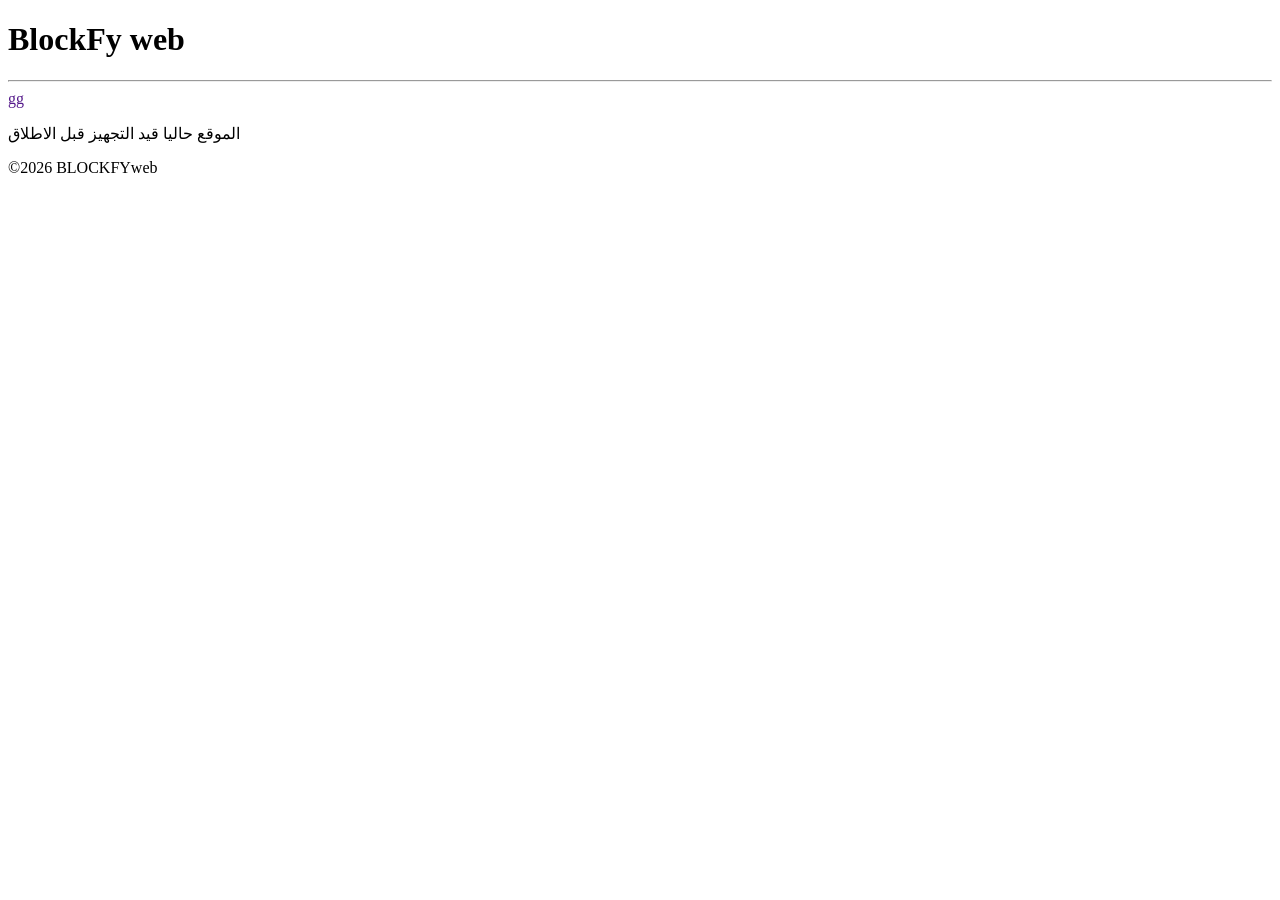
==== index.html @ 71606129 "Add files via upload" ====
<!DOCTYPE html>
<html lang="en">
<head>
    <meta charset="UTF-8">
    <meta name="viewport" content="width=device-width, initial-scale=1.0">
    <title>BLOCKFYweb</title>
      
        <link rel="stylesheet" href="styles.css">
    
        <link rel="icon" type="image/png" href="1776730864707.png">
</head>
<body>
  <h1 class="title">BlockFy web</h1>
        <hr>
    
    

      
  <a href="" download=" gts.png">gg</a>
   





    <p>الموقع حاليا قيد التجهيز قبل الاطلاق</p>
    
 



    
   



   
    



















    

    <p3>©2026 BLOCKFYweb</p3>

    <script src="GD.js"></script>
</body>
</html>
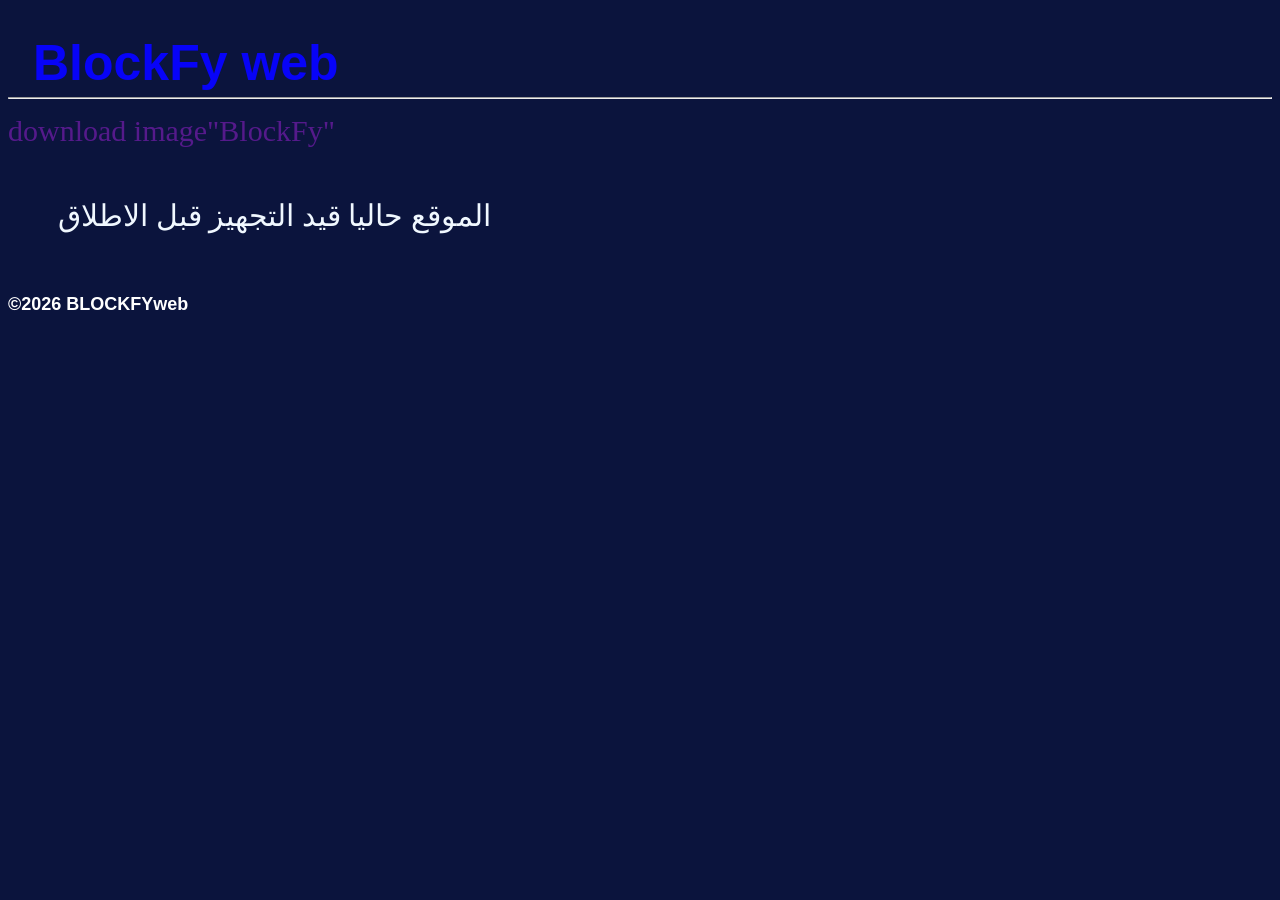
==== commit 79d6bb91: "Add files via upload" ====
--- a/index.html
+++ b/index.html
@@ -5,7 +5,7 @@
     <meta name="viewport" content="width=device-width, initial-scale=1.0">
     <title>BLOCKFYweb</title>
       
-        <link rel="stylesheet" href="styles.css">
+        <link rel="stylesheet" href="style.css">
     
         <link rel="icon" type="image/png" href="1776730864707.png">
 </head>
@@ -16,7 +16,7 @@
     
 
       
-  <a href="" download=" gts.png">gg</a>
+  <a href="" download=" gts.png">download image"BlockFy"</a>
    
 
 
--- a/style.css
+++ b/style.css
@@ -0,0 +1,91 @@
+button:hover {
+  background-color: rgb(250, 250, 250);
+  cursor: pointer; 
+}
+
+body{
+    background-color: rgb(11, 20, 61);
+    font-size: 30px;
+    color: rgb(7, 3, 248);
+    flex-direction: column;
+    align-items: center;
+    justify-content: center;
+}
+p{
+color: rgb(255, 255, 255);
+
+}
+
+p3{
+    color: rgb(255, 255, 255);
+    font-size: 18px;
+font-weight: bold;
+font-family: 'Cairo',sans-serif;
+
+
+
+
+}
+
+
+
+
+
+.btn{
+
+
+border: none;
+border-radius: 12px;
+font-size: 18px;
+font-weight: bold;
+font-family: 'Cairo',sans-serif;
+
+
+box-shadow: 0 4px 15px rgba(206, 14, 14, 0.4);
+
+
+
+transition: all 0.3s ease;
+
+margin: 10px;
+
+    display:flex;
+    margin:auto;
+
+    background-color:rgb(190, 202, 204)
+
+}
+a{
+    background-color: rgb(a0, 19, 59);
+}
+
+
+
+h1{
+min-width: 80px;
+height: 30px;
+padding: 0 25px;
+border: none;
+border-radius: 12px;
+font-size: 50px;
+font-weight: bold;
+font-family: 'Cairo',sans-serif;
+   
+}
+
+
+
+p{
+    color: aliceblue;
+    
+    margin:50px;
+
+
+
+}
+a{
+    text-decoration: none;
+}
+h2{
+    color:gold
+}
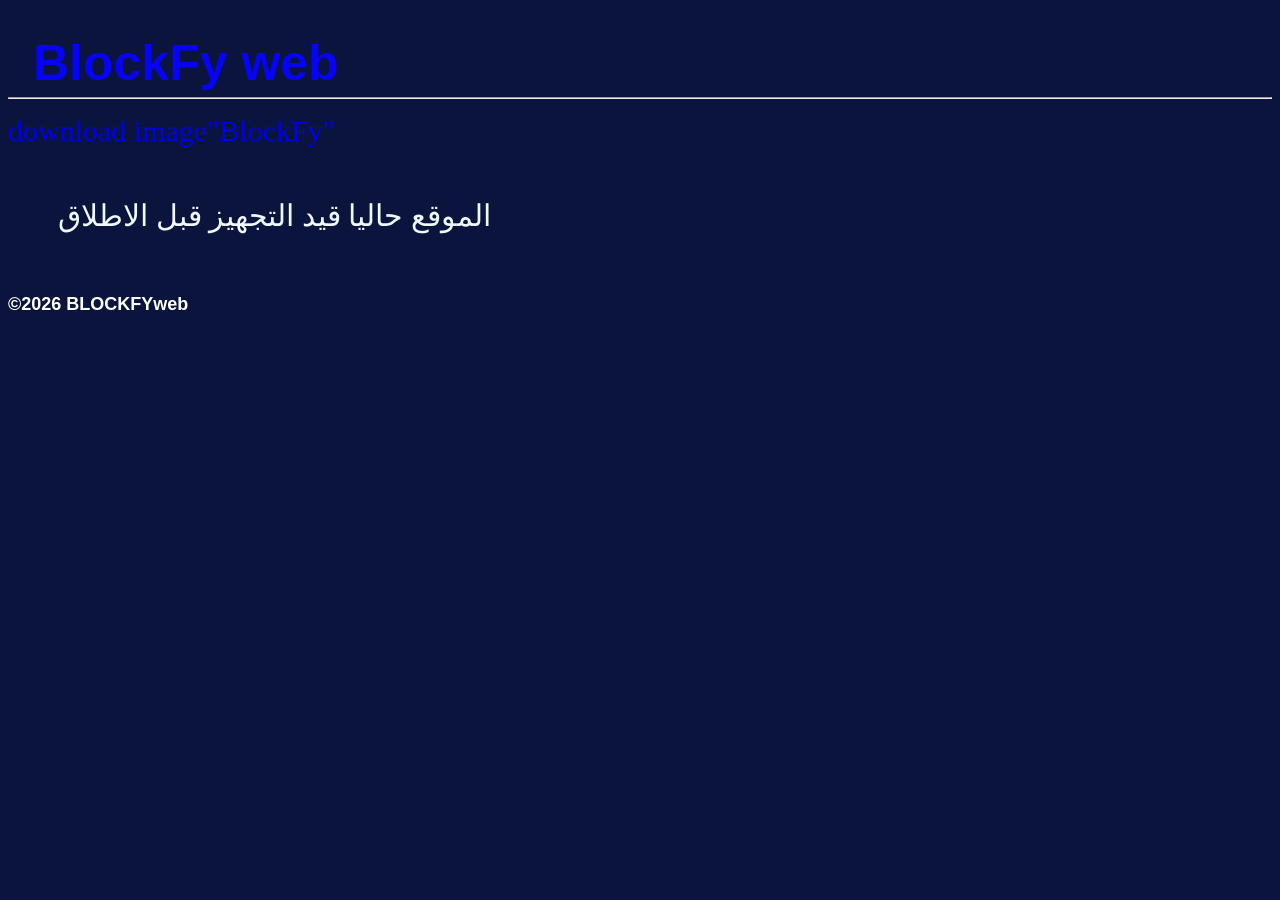
==== commit 861b05d4: "Fix HTML structure and update download link" ====
--- a/index.html
+++ b/index.html
@@ -16,7 +16,7 @@
     
 
       
-  <a href="" download=" gts.png">download image"BlockFy"</a>
+  <a href="1776730864707.png" download=" BlockFyimag.png">download image"BlockFy"</a>
    
 
 
@@ -61,4 +61,4 @@
 
     <script src="GD.js"></script>
 </body>
-</html>+</html>
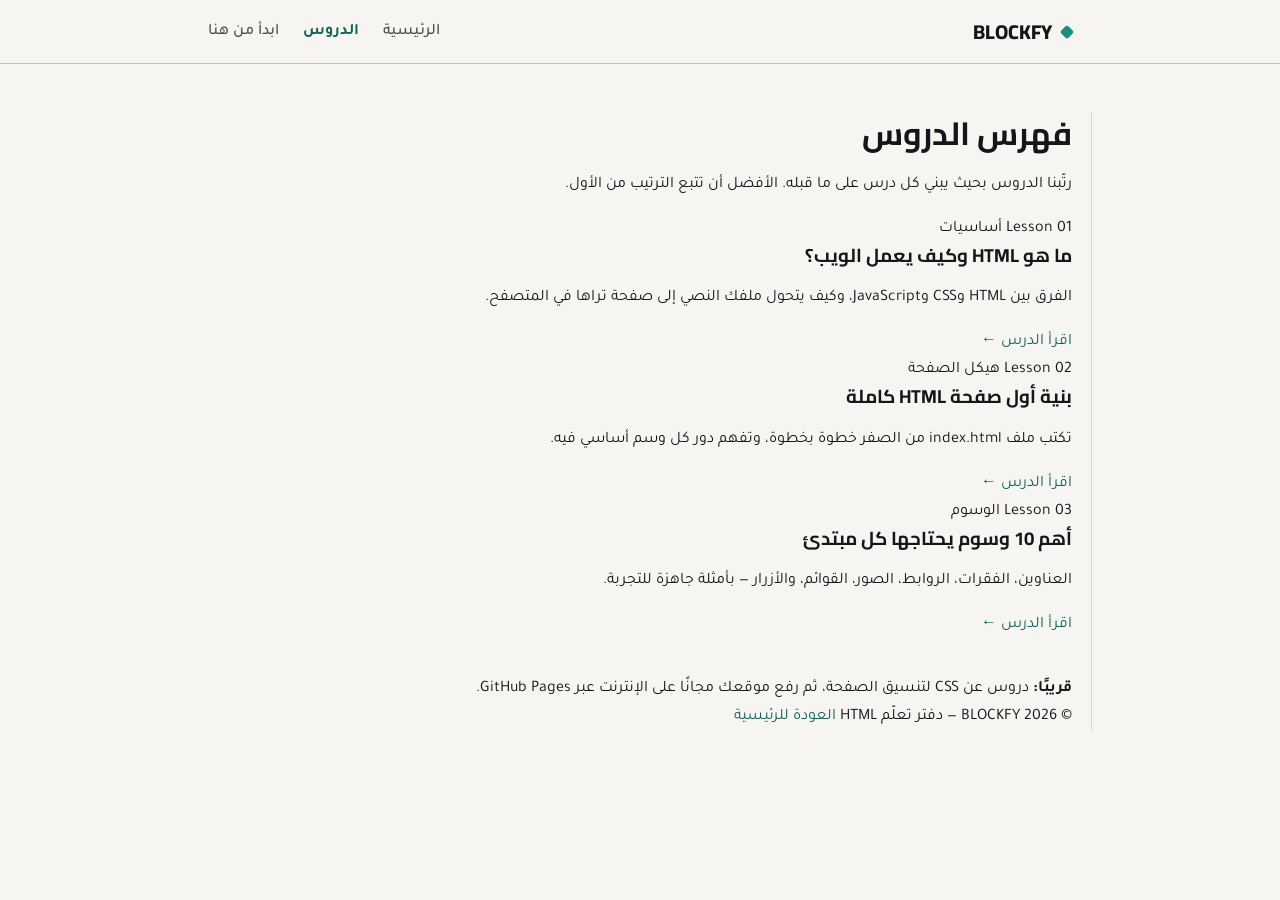
==== commit 04282007: "Add files via upload" ====
--- a/index.html
+++ b/index.html
@@ -1,64 +1,78 @@
 <!DOCTYPE html>
-<html lang="en">
+<html lang="ar" dir="rtl">
 <head>
-    <meta charset="UTF-8">
-    <meta name="viewport" content="width=device-width, initial-scale=1.0">
-    <title>BLOCKFYweb</title>
-      
-        <link rel="stylesheet" href="style.css">
-    
-        <link rel="icon" type="image/png" href="1776730864707.png">
+<meta charset="UTF-8">
+<meta name="viewport" content="width=device-width, initial-scale=1.0">
+<title>BLOCKFYweb</title>
+<meta name="description" content="تعلم  بعض المعلومات حول HTML">
+<meta name="theme-color" content="#F6F5F1">
+<link rel="icon" href="1776730864707.png">
+<link rel="stylesheet" href="style.css">
 </head>
 <body>
-  <h1 class="title">BlockFy web</h1>
-        <hr>
-    
-    
 
-      
-  <a href="1776730864707.png" download=" BlockFyimag.png">download image"BlockFy"</a>
-   
+<header class="site-header">
+  <div class="bar">
+    <a href="index.html" class="brand"><span class="dot"></span> BLOCKFY</a>
+    <nav class="main-nav">
+      <a href="index.html">الرئيسية</a>
+      <a href="Lessons.html" class="active">الدروس</a>
+      <a href="Lessons_1.html">ابدأ من هنا</a>
+    </nav>
+    <button class="nav-toggle" aria-label="فتح القائمة" aria-expanded="false">☰</button>
+  </div>
+</header>
 
+<section style="padding-top:48px;">
+  <div class="notebook">
+    <div class="section-head">
+      <div>
+        <h1 style="font-size:2rem;">فهرس الدروس</h1>
+        <p>رتّبنا الدروس بحيث يبني كل درس على ما قبله. الأفضل أن تتبع الترتيب من الأول.</p>
+      </div>
+    </div>
 
+    <div class="lesson-grid">
 
+      <article class="lesson-card">
+        <span class="lesson-num">Lesson 01</span>
+        <span class="tag-pill">أساسيات</span>
+        <h3>ما هو HTML وكيف يعمل الويب؟</h3>
+        <p>الفرق بين HTML وCSS وJavaScript، وكيف يتحول ملفك النصي إلى صفحة تراها في المتصفح.</p>
+        <a href="Lessons_1.html" class="read-more">اقرأ الدرس ←</a>
+      </article>
 
+      <article class="lesson-card">
+        <span class="lesson-num">Lesson 02</span>
+        <span class="tag-pill">هيكل الصفحة</span>
+        <h3>بنية أول صفحة HTML كاملة</h3>
+        <p>تكتب ملف index.html من الصفر خطوة بخطوة، وتفهم دور كل وسم أساسي فيه.</p>
+        <a href="Lessons_2.html" class="read-more">اقرأ الدرس ←</a>
+      </article>
 
-    <p>الموقع حاليا قيد التجهيز قبل الاطلاق</p>
-    
- 
+      <article class="lesson-card">
+        <span class="lesson-num">Lesson 03</span>
+        <span class="tag-pill">الوسوم</span>
+        <h3>أهم 10 وسوم يحتاجها كل مبتدئ</h3>
+        <p>العناوين، الفقرات، الروابط، الصور، القوائم، والأزرار — بأمثلة جاهزة للتجربة.</p>
+        <a href="Lessons_3.html" class="read-more">اقرأ الدرس ←</a>
+      </article>
 
+    </div>
 
+    <div class="callout" style="margin-top:36px;">
+      <strong>قريبًا:</strong> دروس عن CSS لتنسيق الصفحة، ثم رفع موقعك مجانًا على الإنترنت عبر GitHub Pages.
+    </div>
+  </div>
+</section>
 
-    
-   
+<footer>
+  <div class="notebook">
+    <span>© 2026 BLOCKFY — دفتر تعلّم HTML</span>
+    <span><a href="index.html">العودة للرئيسية</a></span>
+  </div>
+</footer>
 
-
-
-   
-    
-
-
-
-
-
-
-
-
-
-
-
-
-
-
-
-
-
-
-
-    
-
-    <p3>©2026 BLOCKFYweb</p3>
-
-    <script src="GD.js"></script>
+<script src="script.js"></script>
 </body>
 </html>
--- a/style.css
+++ b/style.css
@@ -1,91 +1,191 @@
-button:hover {
-  background-color: rgb(250, 250, 250);
-  cursor: pointer; 
+/* ============================================
+   BLOCKFY — دفتر تعلّم HTML
+   نظام التصميم: ورقة دفتر + حبر + لون توقيع تيل
+   ============================================ */
+
+@import url('https://fonts.googleapis.com/css2?family=Cairo:wght@500;700;800&family=Tajawal:wght@400;500;700&family=Fira+Code:wght@400;500&display=swap');
+
+:root{
+  --paper: #F6F5F1;
+  --paper-raised: #FFFFFF;
+  --ink: #14171A;
+  --ink-soft: #4B4F54;
+  --rule: #C9C2B4;
+  --teal: #1C8C7D;
+  --teal-deep: #146358;
+  --highlight: #F4C744;
+  --danger: #C0503B;
+  --radius: 10px;
+  --max: 920px;
+  --font-display: 'Cairo', sans-serif;
+  --font-body: 'Tajawal', sans-serif;
+  --font-code: 'Fira Code', monospace;
+}
+
+@media (prefers-reduced-motion: reduce){
+  *{ animation-duration: 0.01ms !important; animation-iteration-count: 1 !important; transition-duration: 0.01ms !important; }
+}
+
+*{ box-sizing: border-box; }
+html{ scroll-behavior: smooth; -webkit-text-size-adjust: 100%; }
+
+@media (min-width: 1400px){
+  :root{ --max: 1040px; }
 }
 
 body{
-    background-color: rgb(11, 20, 61);
-    font-size: 30px;
-    color: rgb(7, 3, 248);
-    flex-direction: column;
-    align-items: center;
-    justify-content: center;
-}
-p{
-color: rgb(255, 255, 255);
-
+  margin: 0;
+  background: var(--paper);
+  color: var(--ink);
+  font-family: var(--font-body);
+  line-height: 1.75;
+  direction: rtl;
+  text-align: right;
 }
 
-p3{
-    color: rgb(255, 255, 255);
-    font-size: 18px;
-font-weight: bold;
-font-family: 'Cairo',sans-serif;
+img{ max-width: 100%; display: block; }
 
+a{ color: var(--teal-deep); text-decoration: none; }
+a:hover{ text-decoration: underline; }
 
-
-
+:focus-visible{
+  outline: 3px solid var(--teal);
+  outline-offset: 2px;
+  border-radius: 4px;
 }
 
-
-
-
-
-.btn{
-
-
-border: none;
-border-radius: 12px;
-font-size: 18px;
-font-weight: bold;
-font-family: 'Cairo',sans-serif;
-
-
-box-shadow: 0 4px 15px rgba(206, 14, 14, 0.4);
-
-
-
-transition: all 0.3s ease;
-
-margin: 10px;
-
-    display:flex;
-    margin:auto;
-
-    background-color:rgb(190, 202, 204)
-
-}
-a{
-    background-color: rgb(a0, 19, 59);
+h1, h2, h3, h4{
+  font-family: var(--font-display);
+  color: var(--ink);
+  margin: 0 0 .5em;
+  line-height: 1.35;
 }
 
-
-
-h1{
-min-width: 80px;
-height: 30px;
-padding: 0 25px;
-border: none;
-border-radius: 12px;
-font-size: 50px;
-font-weight: bold;
-font-family: 'Cairo',sans-serif;
-   
+code, pre, .mono{
+  font-family: var(--font-code);
+  direction: ltr;
+  text-align: left;
 }
 
+/* ---------- الهامش (خط الدفتر) ---------- */
+.notebook{
+  position: relative;
+  max-width: var(--max);
+  margin: 0 auto;
+  padding: 0 28px;
+}
+.notebook::before{
+  content: "";
+  position: absolute;
+  top: 0; bottom: 0;
+  right: 8px;
+  width: 1px;
+  background: var(--rule);
+  opacity: .6;
+}
+@media (max-width: 480px){
+  .notebook{ padding: 0 16px; }
+  .notebook::before{ display: none; }
+}
 
+/* ---------- الشريط العلوي ---------- */
+.site-header{
+  position: sticky;
+  top: 0;
+  z-index: 50;
+  background: rgba(246,245,241,.92);
+  backdrop-filter: blur(6px);
+  border-bottom: 1px solid var(--rule);
+}
+.site-header .bar{
+  display: flex;
+  align-items: center;
+  justify-content: space-between;
+  padding: 14px 28px;
+  max-width: var(--max);
+  margin: 0 auto;
+}
+@media (max-width: 480px){
+  .site-header .bar{ padding: 12px 16px; }
+  .brand{ font-size: 1.1rem; }
+}
+.brand{
+  display: flex;
+  align-items: center;
+  gap: 10px;
+  font-family: var(--font-display);
+  font-weight: 800;
+  font-size: 1.25rem;
+  color: var(--ink);
+}
+.brand .dot{
+  width: 10px; height: 10px;
+  background: var(--teal);
+  border-radius: 2px;
+  transform: rotate(45deg);
+}
+nav.main-nav{
+  display: flex;
+  gap: 24px;
+  font-weight: 500;
+}
+nav.main-nav a{ color: var(--ink-soft); }
+nav.main-nav a.active{ color: var(--teal-deep); font-weight: 700; }
 
-p{
-    color: aliceblue;
-    
-    margin:50px;
+.nav-toggle{
+  display: none;
+  background: none;
+  border: 1px solid var(--rule);
+  border-radius: 8px;
+  min-width: 44px;
+  min-height: 44px;
+  font-size: 1.2rem;
+  cursor: pointer;
+}
 
+@media (max-width: 720px){
+  nav.main-nav{
+    position: absolute;
+    top: 100%;
+    right: 0; left: 0;
+    background: var(--paper-raised);
+    border-bottom: 1px solid var(--rule);
+    flex-direction: column;
+    padding: 10px 20px 18px;
+    gap: 4px;
+    display: none;
+    box-shadow: 0 12px 20px -10px rgba(20,23,26,.15);
+  }
+  nav.main-nav.open{ display: flex; }
+  nav.main-nav a{
+    padding: 12px 6px;
+    border-bottom: 1px solid var(--rule);
+    width: 100%;
+  }
+  nav.main-nav a:last-child{ border-bottom: none; }
+  .nav-toggle{ display: inline-block; }
+}
 
-
+/* ---------- الهيرو ---------- */
+.hero{
+  padding: 64px 0 40px;
 }
-a{
-    text-decoration: none;
+.hero .notebook{
+  display: grid;
+  grid-template-columns: 1.1fr 1fr;
+  gap: 40px;
+  align-items: center;
 }
-h2{
-    color:gold
+@media (max-width: 800px){
+  .hero{ padding: 40px 0 32px; }
+  .hero .notebook{ grid-template-columns: 1fr; gap: 28px; }
+  .hero .hero-image{ order: -1; }
 }
+.mon-bouton{
+  display: inline-block;   /* أساسي بش يقبل padding و background */
+  background: teal;
+  color: #fff;
+  padding: 12px 24px;
+  border-radius: 8px;
+  text-decoration: none;
+}
